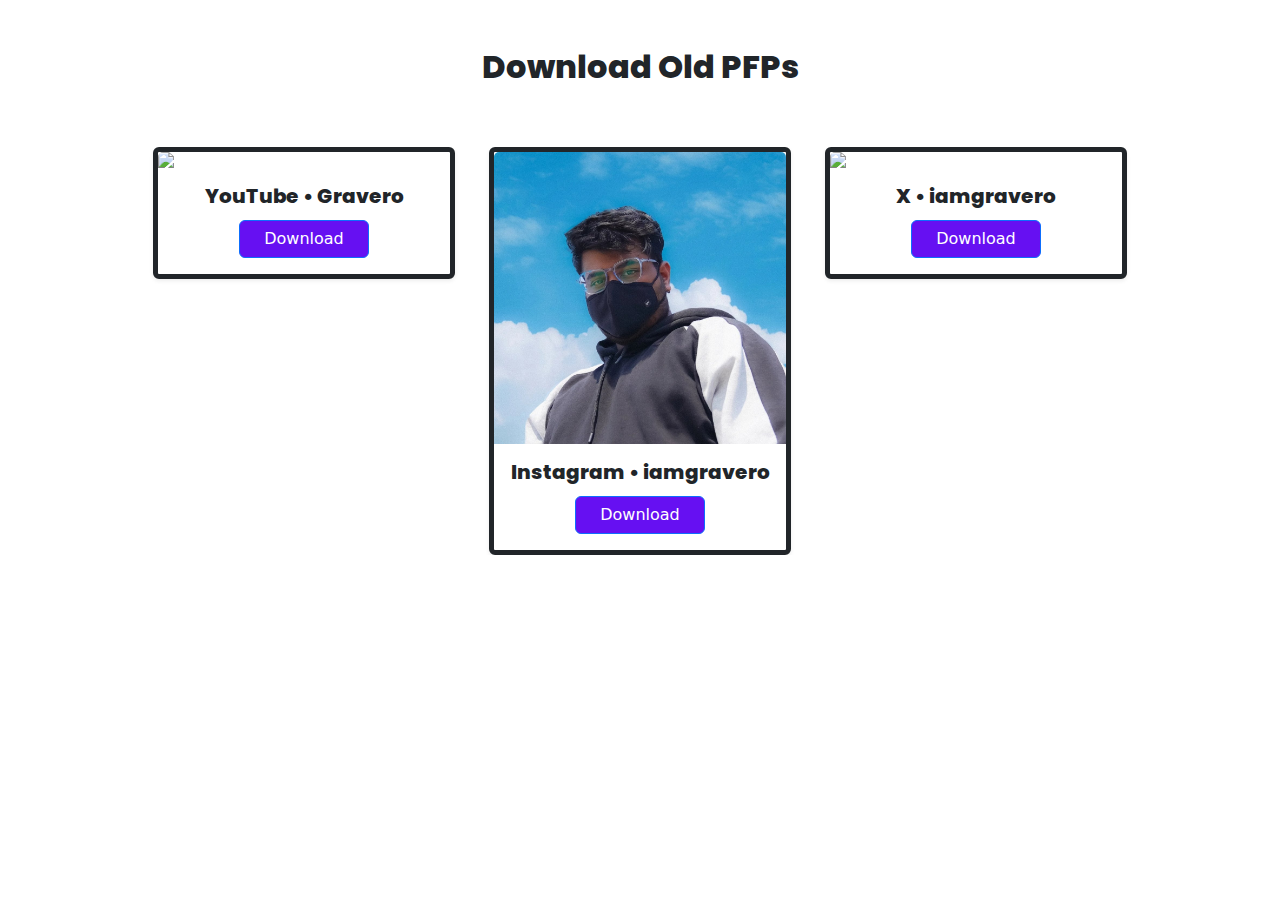
==== old_pfps.html @ 1bf0fb5d "update + fixes" ====
<!DOCTYPE html>
<html lang="en">
<head>
    <meta charset="UTF-8">
    <meta name="viewport" content="width=device-width, initial-scale=1.0">
    <title>Gravero</title>
    <link rel="stylesheet" href="styles.css">
    <link rel="preconnect" href="https://fonts.googleapis.com">
    <link rel="preconnect" href="https://fonts.gstatic.com" crossorigin>
    <link href="https://cdn.jsdelivr.net/npm/bootstrap@5.3.3/dist/css/bootstrap.min.css" rel="stylesheet" integrity="sha384-QWTKZyjpPEjISv5WaRU9OFeRpok6YctnYmDr5pNlyT2bRjXh0JMhjY6hW+ALEwIH" crossorigin="anonymous">
    <link href="https://fonts.googleapis.com/css2?family=Poppins:wght@500;600;800&display=swap" rel="stylesheet">
</head>
<body>
    <div class="py-5">
        <h2 class="text-center poppins-extrabold">Download Old PFPs</h2>
        <br /><br />
        <div id="currently_building" class="row justify-content-center">
            <div class="col-md-3 mb-5 hover-effect" style="margin: 5px; overflow: hidden;">
                <div class="card shadow-sm border border-dark border-5">
                    <img src="https://yt3.googleusercontent.com/ky0CwZcFhzZSVH3BKP3YANdodGaQRDzC9pEYY2HvfB2QpEoEmsYBCmvH4f0OjNpkVcIhO8d8aA" class="card-img-top">
                    <div class="card-body text-center">
                        <h5 class="card-title poppins-extrabold">YouTube &bull; Gravero</h5>
                        <div class="d-flex justify-content-center align-items-center">
                            <a href="https://yt3.googleusercontent.com/ky0CwZcFhzZSVH3BKP3YANdodGaQRDzC9pEYY2HvfB2QpEoEmsYBCmvH4f0OjNpkVcIhO8d8aA" target="_blank" class="btn btn-primary mt-1" style="background-color: #6610f2; width: 50%;">Download</a>
                        </div>
                    </div>
                </div>
            </div>
            <div class="col-md-3 mb-5 hover-effect" style="margin: 5px; overflow: hidden;">
                <div class="card shadow-sm border border-dark border-5">
                    <img src="pfp_instagram_og.jpg" class="card-img-top">
                    <div class="card-body text-center">
                        <h5 class="card-title poppins-extrabold">Instagram &bull; iamgravero</h5>
                        <div class="d-flex justify-content-center align-items-center">
                            <a href="pfp_instagram_og.jpg" target="_blank" class="btn btn-primary mt-1" style="background-color: #6610f2; width: 50%;">Download</a>
                        </div>
                    </div>
                </div>
            </div>
            <div class="col-md-3 mb-5 hover-effect" style="margin: 5px; overflow: hidden;">
                <div class="card shadow-sm border border-dark border-5">
                    <img src="https://pbs.twimg.com/profile_images/1768307942250725376/JwobC4Ih_400x400.jpg" class="card-img-top">
                    <div class="card-body text-center">
                        <h5 class="card-title poppins-extrabold">X &bull; iamgravero</h5>
                        <div class="d-flex justify-content-center align-items-center">
                            <a href="https://pbs.twimg.com/profile_images/1768307942250725376/JwobC4Ih_400x400.jpg" target="_blank" class="btn btn-primary mt-1" style="background-color: #6610f2; width: 50%;">Download</a>
                        </div>
                    </div>
                </div>
            </div>
        </div>
    </div>    
</body>
</html>
---- styles.css ----
html, body {
  overflow-x: hidden;
  width: 100%;
}

.poppins-medium {
  font-family: "Poppins", serif;
  font-weight: 500;
  font-style: normal;
}

.poppins-semibold {
  font-family: "Poppins", serif;
  font-weight: 600;
  font-style: normal;
}
  
.poppins-extrabold {
  font-family: "Poppins", serif;
  font-weight: 800;
  font-style: normal;
}
  
.bg-light-o {
  --bs-bg-opacity: 0.9;
  background-color: rgba(var(--bs-light-rgb), var(--bs-bg-opacity)) !important;
}

.hover-effect {
  transition: transform 0.3s ease;
}
  
.hover-effect:hover, .hover-effect:focus {
  transform: scale(1.1);
}

.animate-text {
  display: inline-block;
  overflow: hidden;
  white-space: nowrap;
  animation: typing 2s steps(120, end), blink-caret .75s step-end infinite;
  width: 29ch;
}

.yt-container {
  position: relative;
  width: 100%;
  padding-bottom: 56.25%;
  scale: 0.975;
}

.yt-video {
  position: absolute;
  top: 0;
  left: 0;
  width: 100%;
  height: 100%;
  border: 0;
}

@media (max-width: 512px) {
  .animate-text {
    animation: typing 1.5s steps(120, end), blink-caret .75s step-end infinite;
    width: 29ch;
  }

  #old_pfp {
  scale: 0.9;
  }

  #spotify {
    scale: 0.9;
    margin-top: -150px;
    margin-bottom: -150px;
  }

  #instagram {
    scale: 0.9;
    margin-top: -125px;
    margin-bottom: -150px;
  }

  #social_accounts {
    scale: 0.95;
    margin-top: -100px;
    margin-bottom: -100px;
  }

  #currently_building {
    scale: 0.9;
    margin-top: -50px;
    margin-bottom: -50px;
  }

  .yt-container {
    scale: 0.95;
    right: 2.5px;
  }
}

@keyframes typing {
  from { width: 0; }
  to { width: 22ch; }
}
  
#background-video {
  position: fixed;
  top: 0;
  left: 0;
  min-width: 100%;
  min-height: 100%;
  z-index: -1;
}
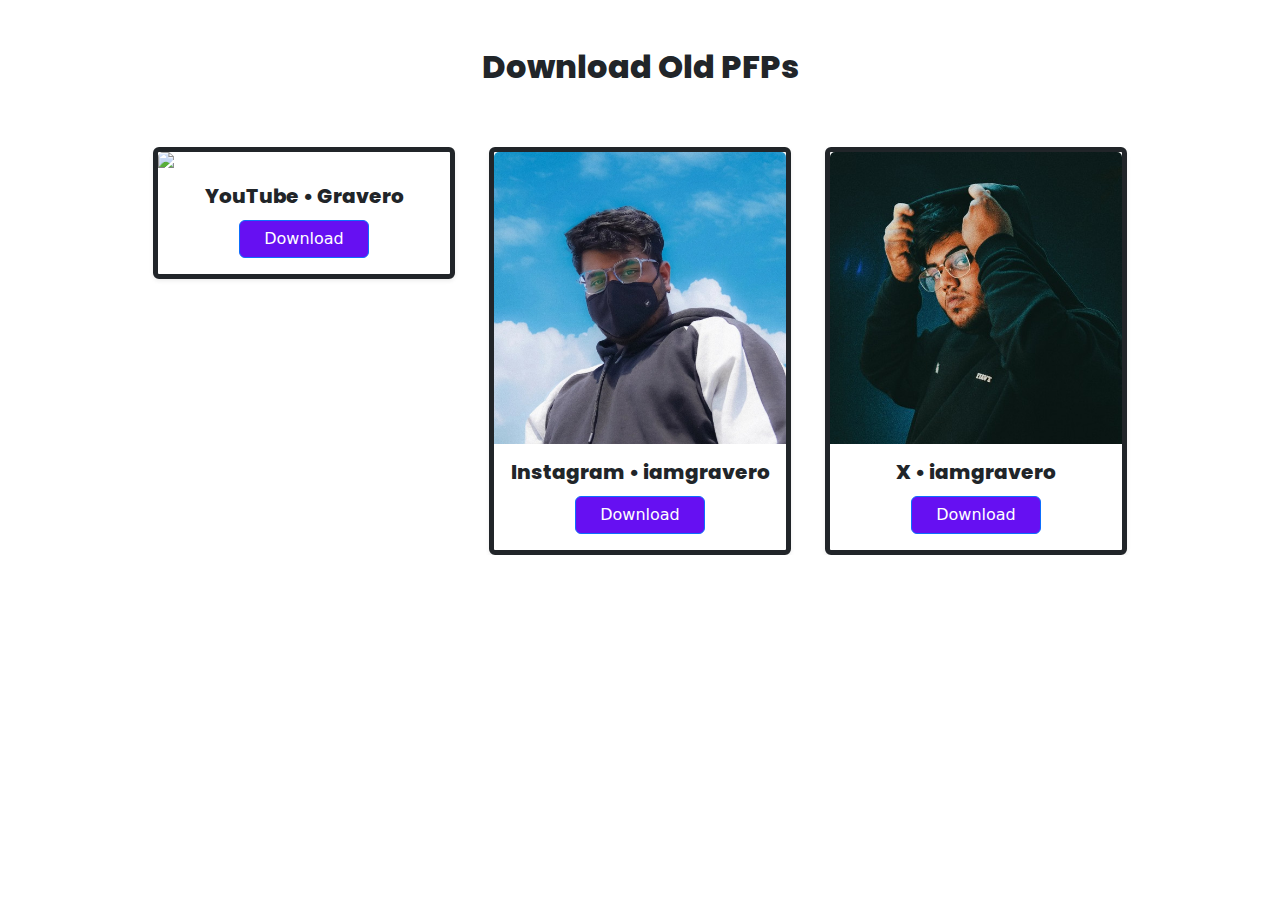
==== commit 577f3991: "made the feedback section better + added new features (backend not implemented yet)" ====
--- a/old_pfps.html
+++ b/old_pfps.html
@@ -39,11 +39,11 @@
             </div>
             <div class="col-md-3 mb-5 hover-effect" style="margin: 5px; overflow: hidden;">
                 <div class="card shadow-sm border border-dark border-5">
-                    <img src="https://pbs.twimg.com/profile_images/1768307942250725376/JwobC4Ih_400x400.jpg" class="card-img-top">
+                    <img src="pfp_x.jpg" class="card-img-top">
                     <div class="card-body text-center">
                         <h5 class="card-title poppins-extrabold">X &bull; iamgravero</h5>
                         <div class="d-flex justify-content-center align-items-center">
-                            <a href="https://pbs.twimg.com/profile_images/1768307942250725376/JwobC4Ih_400x400.jpg" target="_blank" class="btn btn-primary mt-1" style="background-color: #6610f2; width: 50%;">Download</a>
+                            <a href="pfp_x.jpg" target="_blank" class="btn btn-primary mt-1" style="background-color: #6610f2; width: 50%;">Download</a>
                         </div>
                     </div>
                 </div>
--- a/styles.css
+++ b/styles.css
@@ -96,6 +96,10 @@
     scale: 0.95;
     right: 2.5px;
   }
+
+  #gamebody:hover {
+    transform: none;
+  }
 }
 
 @keyframes typing {
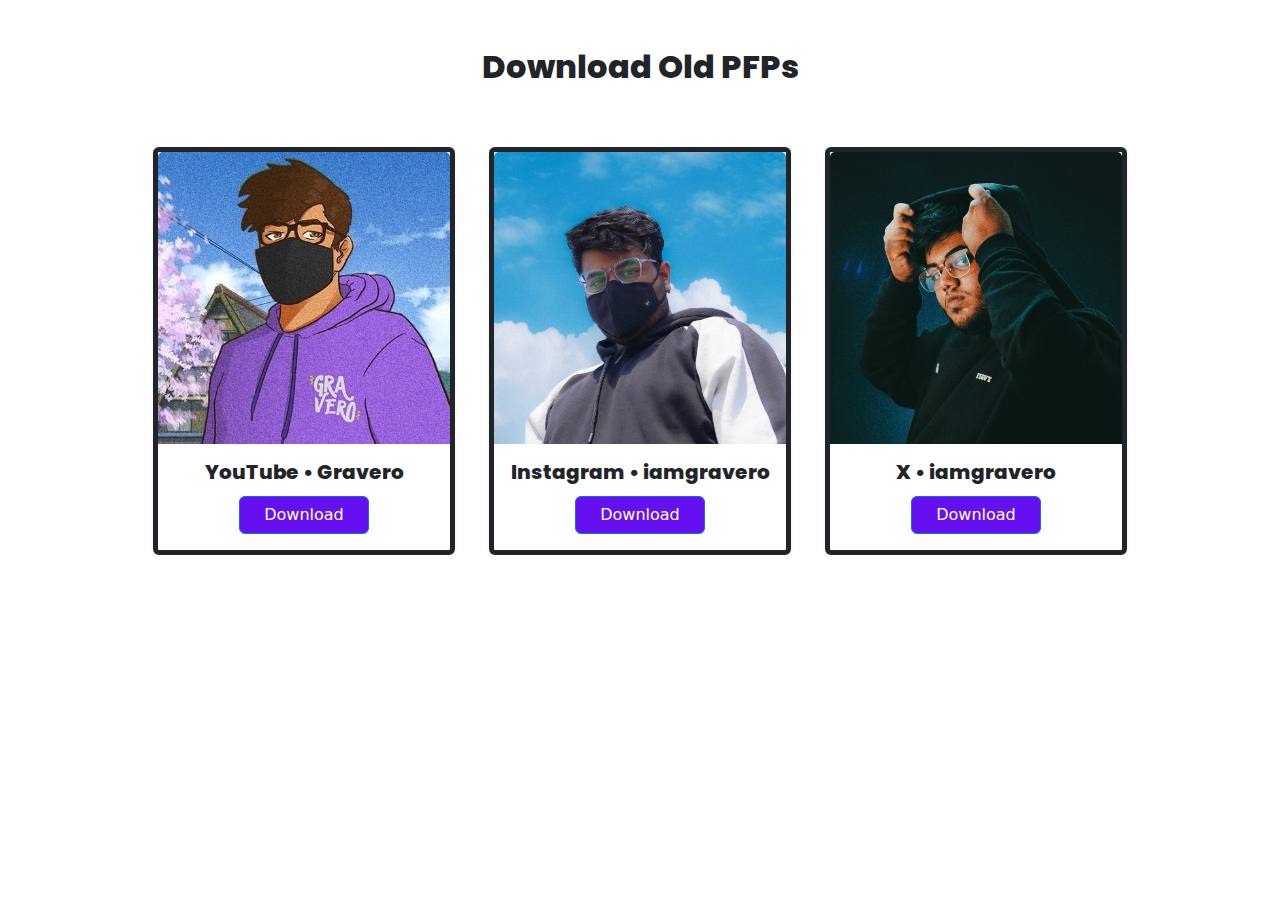
==== commit 49f16126: "welcome back!" ====
--- a/old_pfps.html
+++ b/old_pfps.html
@@ -17,11 +17,11 @@
         <div id="currently_building" class="row justify-content-center">
             <div class="col-md-3 mb-5 hover-effect" style="margin: 5px; overflow: hidden;">
                 <div class="card shadow-sm border border-dark border-5">
-                    <img src="https://yt3.googleusercontent.com/ky0CwZcFhzZSVH3BKP3YANdodGaQRDzC9pEYY2HvfB2QpEoEmsYBCmvH4f0OjNpkVcIhO8d8aA" class="card-img-top">
+                    <img src="pfp_youtube_og.jpg" class="card-img-top">
                     <div class="card-body text-center">
                         <h5 class="card-title poppins-extrabold">YouTube &bull; Gravero</h5>
                         <div class="d-flex justify-content-center align-items-center">
-                            <a href="https://yt3.googleusercontent.com/ky0CwZcFhzZSVH3BKP3YANdodGaQRDzC9pEYY2HvfB2QpEoEmsYBCmvH4f0OjNpkVcIhO8d8aA" target="_blank" class="btn btn-primary mt-1" style="background-color: #6610f2; width: 50%;">Download</a>
+                            <a href="pfp_youtube_og.jpg" target="_blank" class="btn btn-primary mt-1" style="background-color: #6610f2; width: 50%;">Download</a>
                         </div>
                     </div>
                 </div>
--- a/styles.css
+++ b/styles.css
@@ -40,6 +40,12 @@
   white-space: nowrap;
   animation: typing 2s steps(120, end), blink-caret .75s step-end infinite;
   width: 29ch;
+}
+
+#new_release_iframe {
+  width: 1200px;
+  height: 900px;
+  border-radius: 5%;
 }
 
 .yt-container {
@@ -58,6 +64,13 @@
   border: 0;
 }
 
+#newsletter-iframe-div {
+  width: 60%;
+  padding-bottom: 25%;
+  margin: 0 auto;
+  overflow: hidden;
+}
+
 @media (max-width: 512px) {
   .animate-text {
     animation: typing 1.5s steps(120, end), blink-caret .75s step-end infinite;
@@ -102,9 +115,208 @@
   }
 }
 
+@media (max-width: 1400px) {
+  #newsletter-iframe-div {
+    padding-bottom: 30%;
+  }
+
+  #new_release_iframe {
+    width: 1000px;
+    height: 900px;
+    border-radius: 5%;
+  }
+}
+
+@media (max-width: 1200px) {
+  #newsletter-iframe-div {
+    padding-bottom: 40%;
+  }
+
+  #new_release_iframe {
+    width: 800px;
+    height: 900px;
+    border-radius: 5%;
+  }
+}
+
+@media (max-width: 991px) {
+  #newsletter-iframe-div {
+    padding-bottom: 55%;
+  }
+
+  #new_release_iframe {
+    width: 400px;
+    height: 900px;
+    border-radius: 2%;
+  }
+}
+
+@media (max-width: 767px) {
+  #newsletter-iframe-div {
+    width: 75%;
+    padding-bottom: 70%;
+  }
+}
+
+@media (max-width: 575px) {
+  #newsletter-iframe-div {
+    padding-bottom: 70%;
+  }
+
+  #newsletter-iframe {
+    scale: 0.9;
+  }
+}
+
+@media (max-width: 512px) {
+  #newsletter-iframe-div {
+    padding-bottom: 75%;
+  }
+
+  #newsletter-iframe {
+    scale: 0.85;
+  }
+}
+
+@media (max-width: 480px) {
+  #newsletter-iframe-div {
+    padding-bottom: 80%;
+  }
+
+  #newsletter-iframe {
+    scale: 0.8;
+  }
+
+  #new_release_iframe {
+    width: 320px;
+    height: 900px;
+    border-radius: 2%;
+  }
+}
+
+@media (max-width: 445px) {
+  #newsletter-iframe-div {
+    padding-bottom: 85%;
+  }
+
+  #newsletter-iframe {
+    scale: 0.8;
+  }
+}
+
+@media (max-width: 425px) {
+  #newsletter-iframe-div {
+    padding-bottom: 90%;
+  }
+
+  #newsletter-iframe {
+    scale: 0.8;
+  }
+}
+
+@media (max-width: 400px) {
+  #newsletter-iframe-div {
+    padding-bottom: 95%;
+  }
+
+  #newsletter-iframe {
+    scale: 0.8;
+  }
+}
+
+@media (max-width: 378px) {
+  #newsletter-iframe-div {
+    padding-bottom: 100%;
+  }
+
+  #newsletter-iframe {
+    scale: 0.8;
+  }
+
+  #new_release_iframe {
+    width: 300px;
+    height: 900px;
+    border-radius: 2%;
+  }
+}
+
+@media (max-width: 360px) {
+  #newsletter-iframe-div {
+    padding-bottom: 105%;
+  }
+
+  #newsletter-iframe {
+    scale: 0.8;
+  }
+
+  #new_release_iframe {
+    width: 280px;
+    height: 900px;
+    border-radius: 2%;
+  }
+}
+
+@media (max-width: 345px) {
+  #newsletter-iframe-div {
+    padding-bottom: 110%;
+  }
+
+  #newsletter-iframe {
+    scale: 0.8;
+  }
+
+  #new_release_iframe {
+    width: 240px;
+    height: 900px;
+    border-radius: 2%;
+  }
+}
+
+@media (max-width: 330px) {
+  #newsletter-iframe-div {
+    padding-bottom: 115%;
+  }
+
+  #newsletter-iframe {
+    scale: 0.75;
+  }
+
+  #new_release_iframe {
+    width: 220px;
+    height: 900px;
+    border-radius: 2%;
+  }
+}
+
+@media (max-width: 320px) {
+  #newsletter-iframe-div {
+    padding-bottom: 120%;
+  }
+
+  #newsletter-iframe {
+    scale: 0.75;
+  }
+
+  #new_release_iframe {
+    width: 200px;
+    height: 900px;
+    border-radius: 2%;
+  }
+}
+
+@media (max-width: 305px) {
+  #newsletter-iframe-div {
+    padding-bottom: 125%;
+  }
+
+  #newsletter-iframe {
+    scale: 0.75;
+  }
+}
+
 @keyframes typing {
   from { width: 0; }
-  to { width: 22ch; }
+  to { width: 24ch; }
 }
   
 #background-video {
